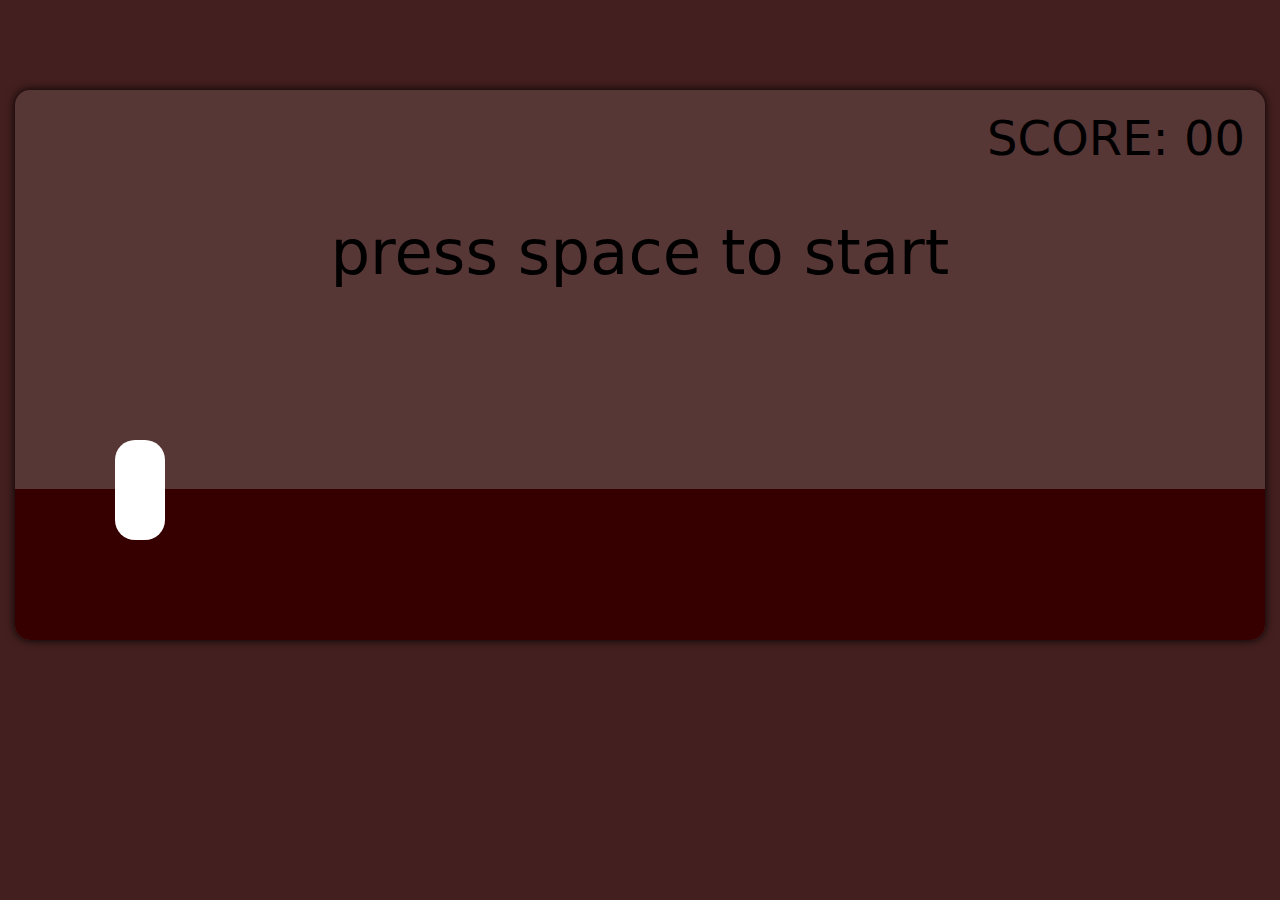
==== index.html @ bd012ca9 "created" ====
<!DOCTYPE html><html lang="en"></html><head><meta charset="UTF-8"><meta http-equiv="X-UA-Compatible" content="IE=edge"><meta name="viewport" content="width=device-width, initial-scale=1.0"><link rel="stylesheet" href="./index.css"><title>sasta dino</title></head><body><div class="container"><div class="floor"></div><div id="score">SCORE: 00</div><div id="dino" class="dino"></div></div><div class="crash">press space to start</div><script src="./app.js"></script></body></html>
---- index.css ----
*{
    margin: 0;
    padding: 0;
}

body{
    font-family: system-ui, -apple-system, BlinkMacSystemFont, 'Segoe UI', Roboto, Oxygen, Ubuntu, Cantarell, 'Open Sans', 'Helvetica Neue', sans-serif;
    background-color: rgb(68, 31, 31);
    display: flex;
    justify-content: center;
    height: 100vh;
}

.container{
    position: relative;
    background-color: rgba(255, 255, 255, 0.107);
    top: 10%;
    height: 550px;
    width: 1250px;
    box-shadow: 0 0 10px;
    border-radius: 15px;
    overflow: hidden;
}

.dino{
    position: absolute;
    height: 100px;
    width: 50px;
    background-color: white;
    border-radius: 20px;
    left: 100px;
    bottom: 100px;
    transition-duration: 250ms;
}

.crash{
    position: absolute;
    top: 20%;
    font-size: 125px;
    scale: 0.5;
    transition-duration: 1s;
}

.obs{
    position: absolute;
    height: 100px;
    width: 50px;
    border-radius: 20px 20px 0 0;
    background-color: black;
    bottom: 100px;
    right: -50px;
    transition-duration: 2000ms;
    transition-timing-function: linear;
}

.floor{
    width: 100%;
    height: 151px;
    background-color: rgb(54, 0, 0);
    position: absolute;
    bottom: 0;
}

.down{
    bottom: 100px;
    transition-timing-function: ease-in;
}

.up{
    bottom: 300px;
    transition-timing-function: ease-out;
}

#score{
    position: absolute;
    padding: 20px;
    right: 0;
    font-size: 48px;
}
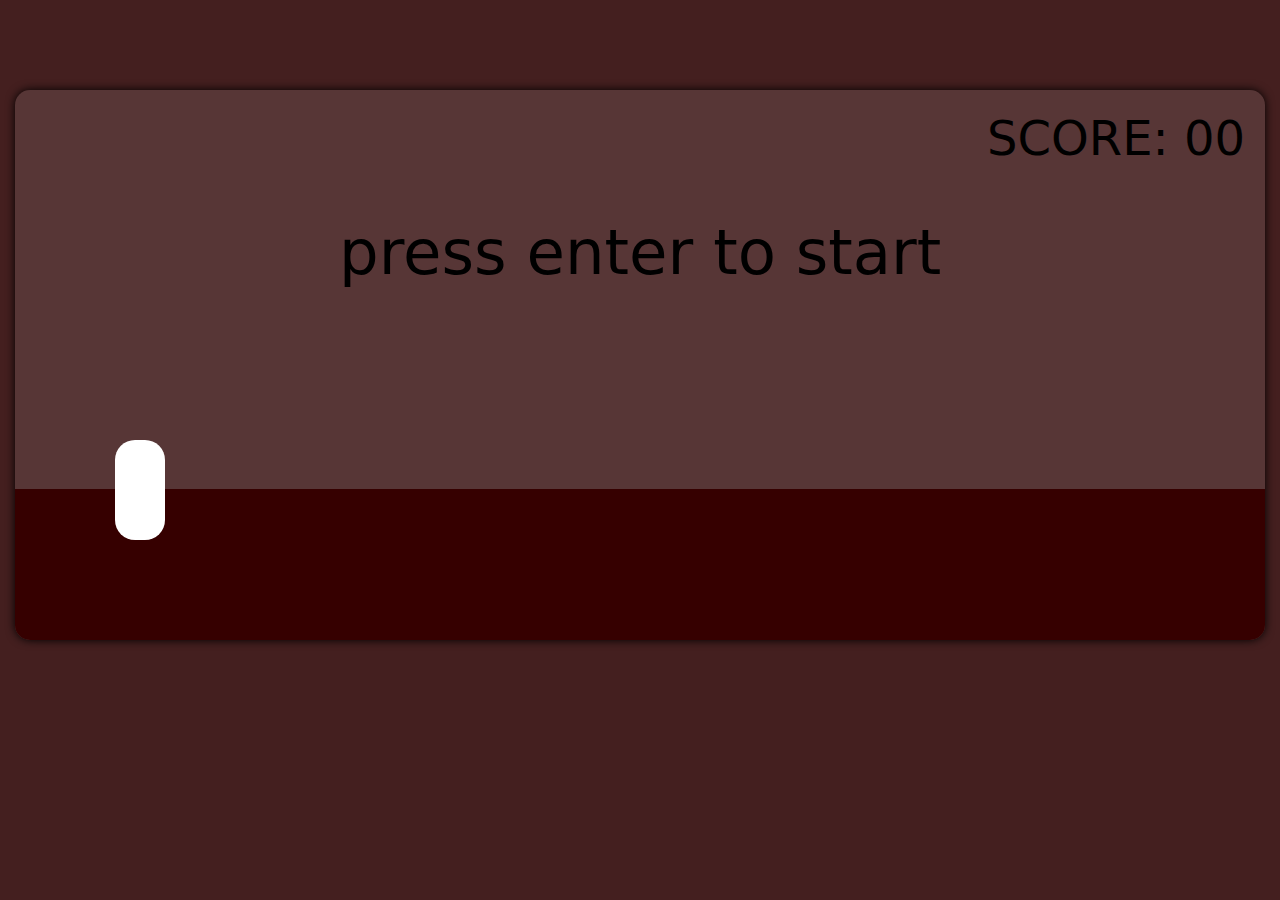
==== commit df3c9dfb: "new controls" ====
--- a/index.html
+++ b/index.html
@@ -1 +1 @@
-<!DOCTYPE html><html lang="en"></html><head><meta charset="UTF-8"><meta http-equiv="X-UA-Compatible" content="IE=edge"><meta name="viewport" content="width=device-width, initial-scale=1.0"><link rel="stylesheet" href="./index.css"><title>sasta dino</title></head><body><div class="container"><div class="floor"></div><div id="score">SCORE: 00</div><div id="dino" class="dino"></div></div><div class="crash">press space to start</div><script src="./app.js"></script></body></html>+<!DOCTYPE html><html lang="en"></html><head><meta charset="UTF-8"><meta http-equiv="X-UA-Compatible" content="IE=edge"><meta name="viewport" content="width=device-width, initial-scale=1.0"><link rel="stylesheet" href="./index.css"><title>sasta dino</title></head><body><div class="container"><div class="floor"></div><div id="score">SCORE: 00</div><div id="dino" class="dino"></div></div><div class="crash">press enter to start</div><script src="./app.js"></script></body></html>
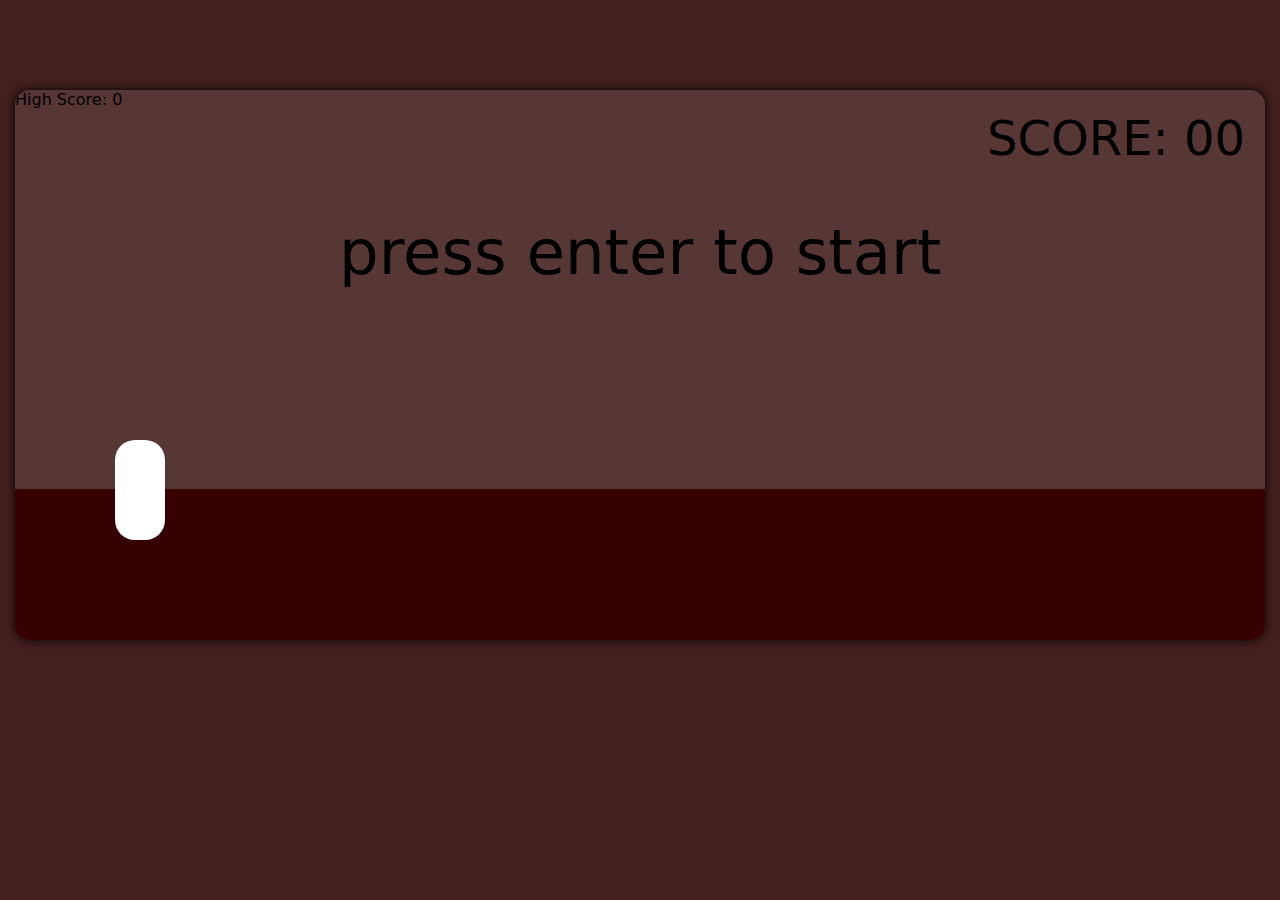
==== commit 5d6e8a87: "new control and hight score" ====
--- a/index.html
+++ b/index.html
@@ -1 +1,25 @@
-<!DOCTYPE html><html lang="en"></html><head><meta charset="UTF-8"><meta http-equiv="X-UA-Compatible" content="IE=edge"><meta name="viewport" content="width=device-width, initial-scale=1.0"><link rel="stylesheet" href="./index.css"><title>sasta dino</title></head><body><div class="container"><div class="floor"></div><div id="score">SCORE: 00</div><div id="dino" class="dino"></div></div><div class="crash">press enter to start</div><script src="./app.js"></script></body></html>
+<!DOCTYPE html>
+<html lang="en">
+
+</html>
+
+<head>
+    <meta charset="UTF-8">
+    <meta http-equiv="X-UA-Compatible" content="IE=edge">
+    <meta name="viewport" content="width=device-width, initial-scale=1.0">
+    <link rel="stylesheet" href="./index.css">
+    <title>sasta dino</title>
+</head>
+
+<body>
+    <div class="container">
+        <div class="floor"></div>
+        <div id="score" class="score">SCORE: 00</div>
+        <div id="hScore" class="score">High Score: 00</div>
+        <div id="dino" class="dino"></div>
+    </div>
+    <div class="crash">press enter to start</div>
+    <script src="./app.js"></script>
+</body>
+
+</html>
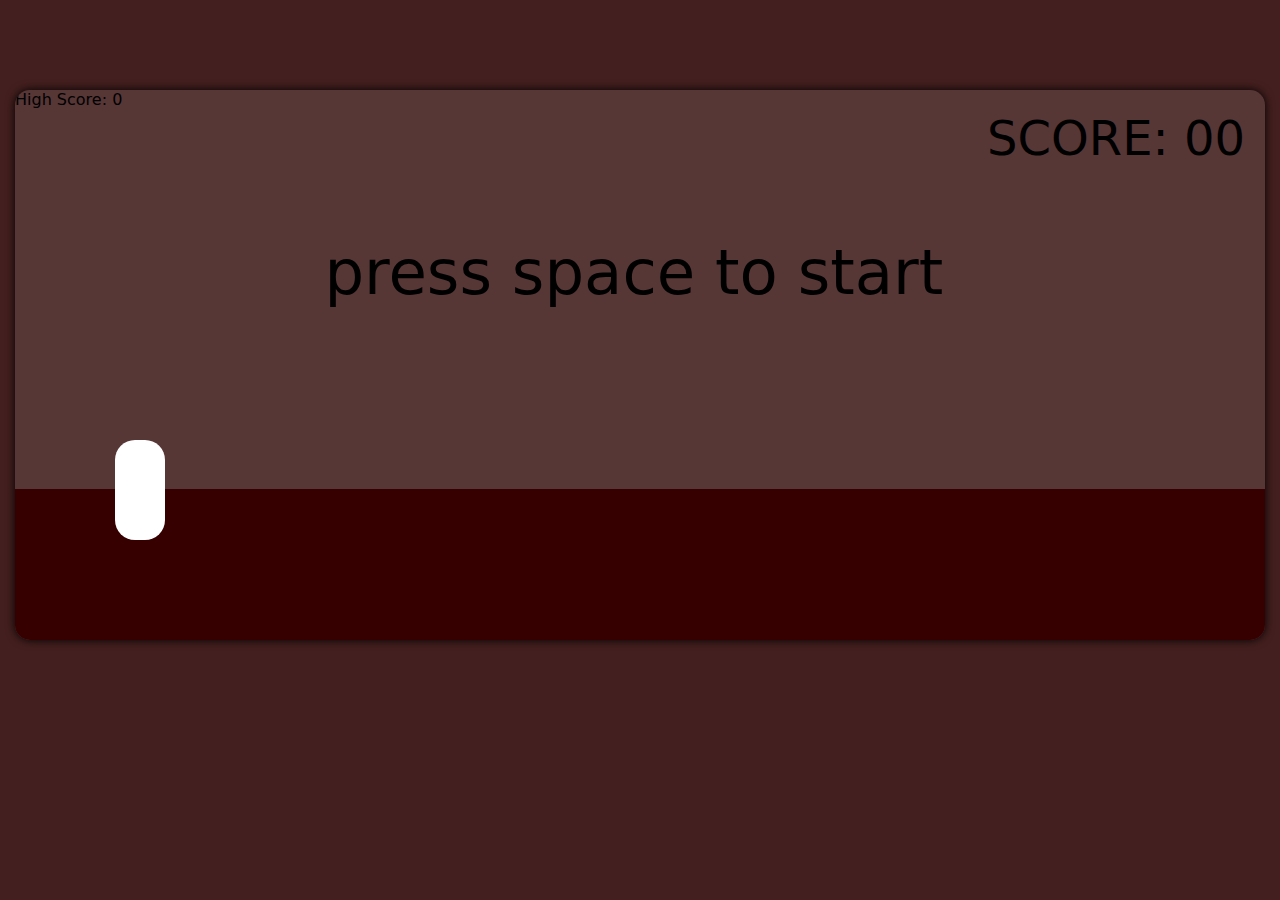
==== commit f3b98986: "Update index.html" ====
--- a/index.html
+++ b/index.html
@@ -13,12 +13,12 @@
 
 <body>
     <div class="container">
+        <div class="crash" style="scale: 0.5;">press space to start</div>
         <div class="floor"></div>
         <div id="score" class="score">SCORE: 00</div>
         <div id="hScore" class="score">High Score: 00</div>
         <div id="dino" class="dino"></div>
     </div>
-    <div class="crash">press enter to start</div>
     <script src="./app.js"></script>
 </body>
 
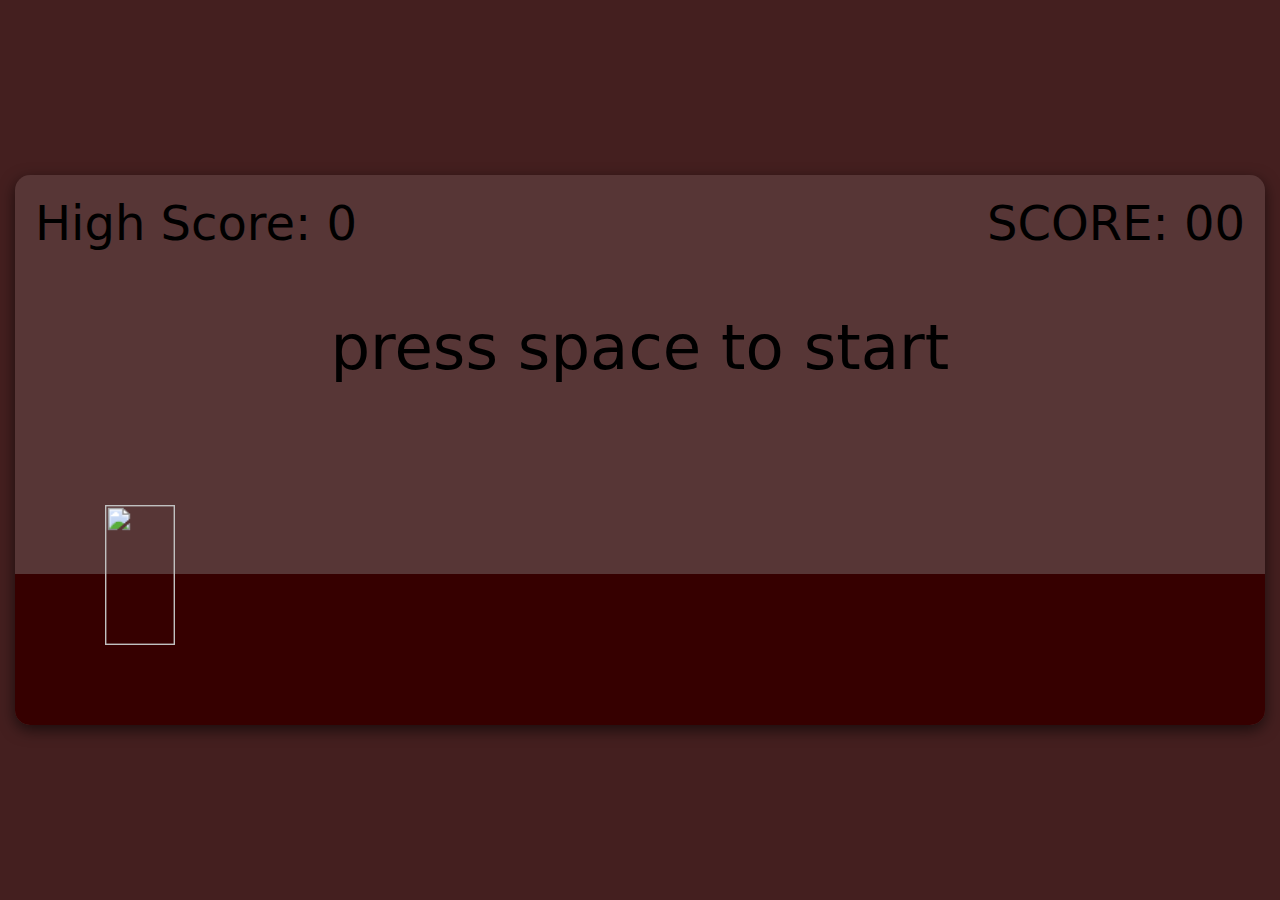
==== commit 0f2a77da: "img added" ====
--- a/index.html
+++ b/index.html
@@ -17,7 +17,7 @@
         <div class="floor"></div>
         <div id="score" class="score">SCORE: 00</div>
         <div id="hScore" class="score">High Score: 00</div>
-        <div id="dino" class="dino"></div>
+        <div id="dino" class="dino"><img src="./Blinkbot_Idle.png" alt=""></div>
     </div>
     <script src="./app.js"></script>
 </body>
--- a/index.css
+++ b/index.css
@@ -8,25 +8,34 @@
     background-color: rgb(68, 31, 31);
     display: flex;
     justify-content: center;
-    height: 100vh;
+    align-items: center;
+    height: max(100vh, 550px);
+    width: max(100vw, 1250px);
 }
 
 .container{
+    display: flex;
+    justify-content: center;
     position: relative;
     background-color: rgba(255, 255, 255, 0.107);
-    top: 10%;
     height: 550px;
     width: 1250px;
-    box-shadow: 0 0 10px;
+    box-shadow: 0 5px 15px rgba(0, 0, 0, 0.6);
     border-radius: 15px;
     overflow: hidden;
+}
+
+img{
+    height: 100%;
+    width: 100%;
+    object-fit: cover; 
+    scale: 1.4;
 }
 
 .dino{
     position: absolute;
     height: 100px;
     width: 50px;
-    background-color: white;
     border-radius: 20px;
     left: 100px;
     bottom: 100px;
@@ -35,9 +44,8 @@
 
 .crash{
     position: absolute;
-    top: 20%;
+    top: 100px;
     font-size: 125px;
-    scale: 0.5;
     transition-duration: 1s;
 }
 
@@ -71,9 +79,14 @@
     transition-timing-function: ease-out;
 }
 
-#score{
+.score{
     position: absolute;
     padding: 20px;
+    font-size: 48px;
+}
+#score{
     right: 0;
-    font-size: 48px;
-}+}
+#hScore{
+    left: 0;
+}
